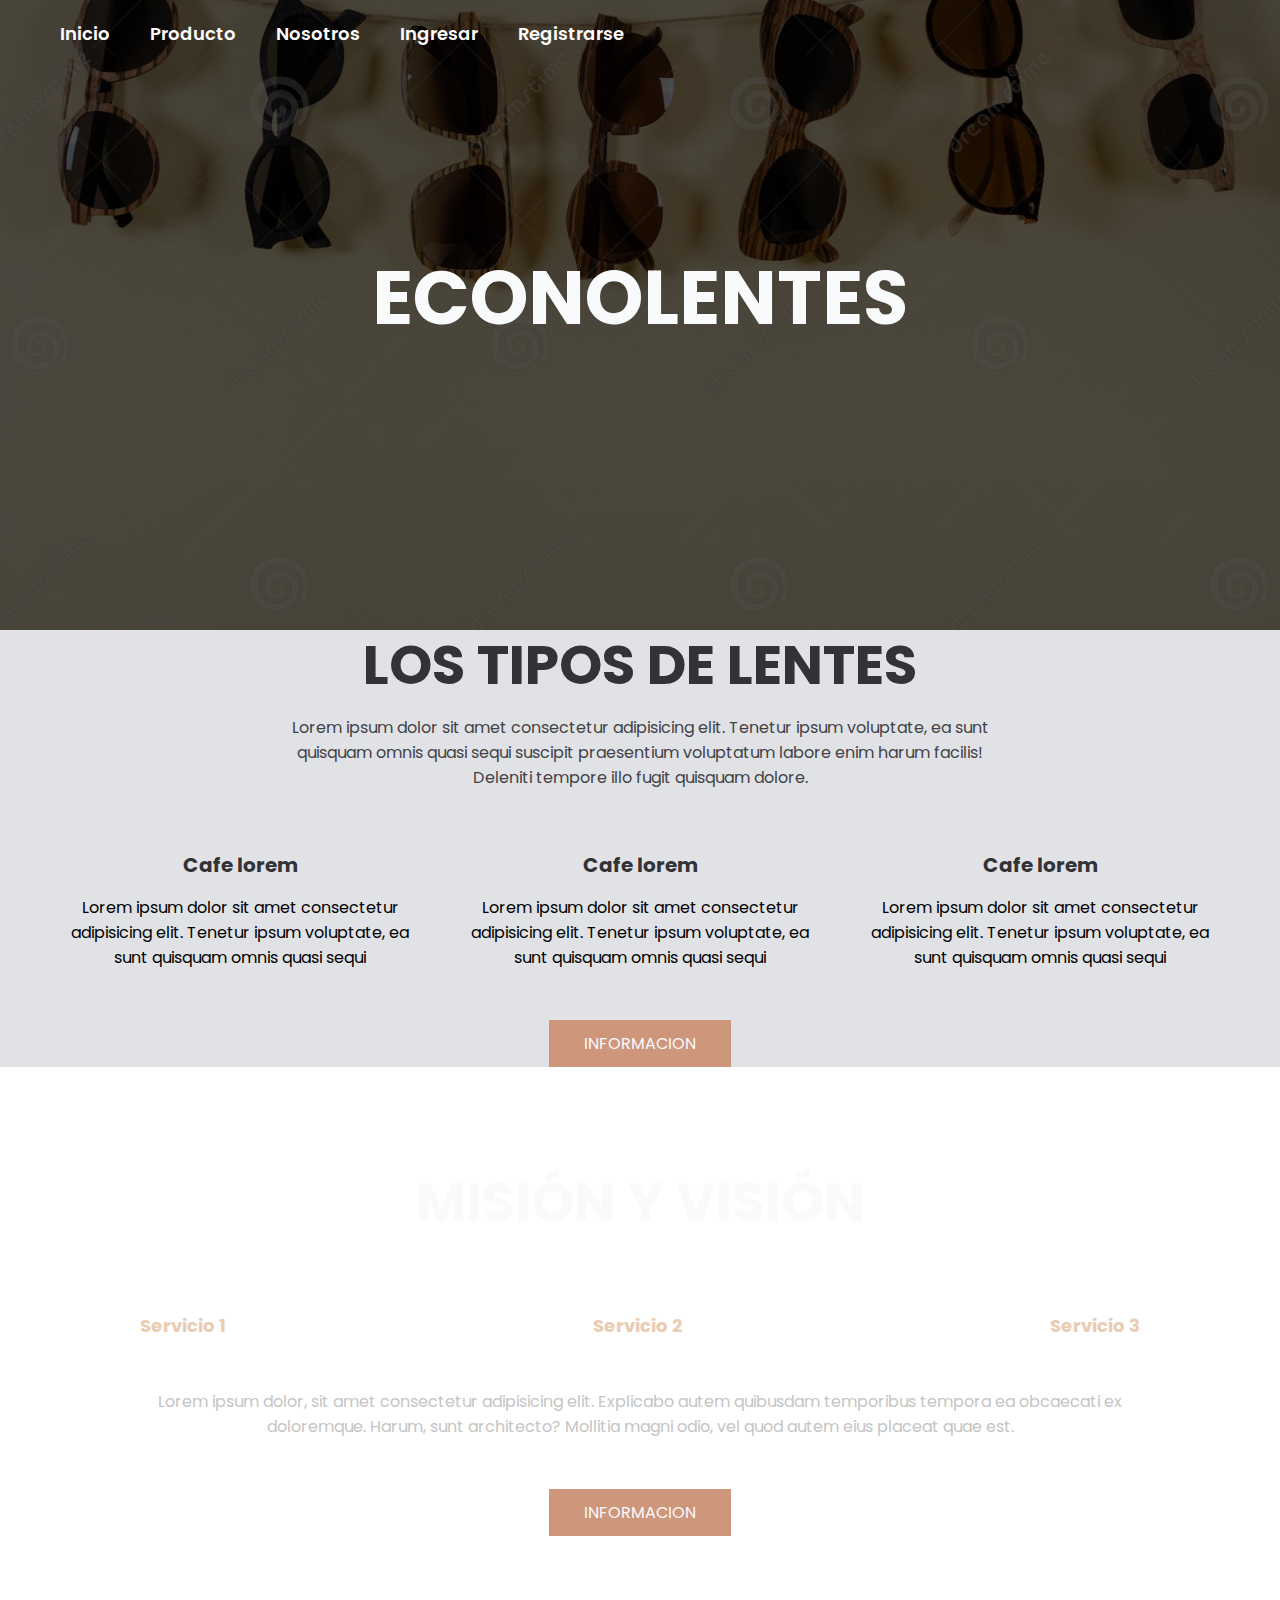
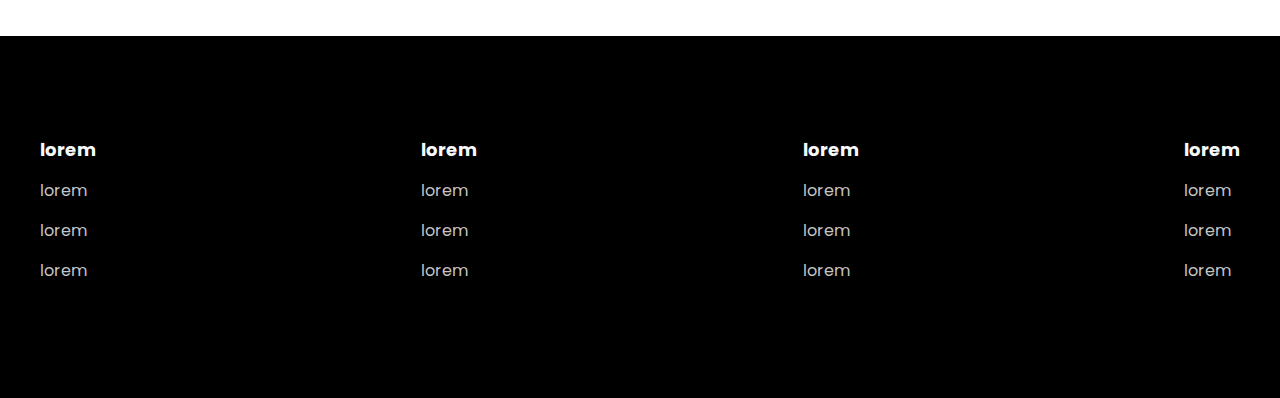
==== html/index.html @ 78f9a03b "proyecto econolentes maquetado" ====
<!DOCTYPE html>
<html lang="en">
<head>
    <meta charset="UTF-8">
    <meta http-equiv="X-UA-Compatible" content="IE-edge">
    <meta name="viewport" content="width=device-width, initial-scale=1.0">
    <title>Document</title>
    <link rel="stylesheet" href="../css/inicio.css">
</head>
<body>
    <header class="header">

        <div class="menu container">
            <nav class="navbar">
                <ul>
                    <li><a href="#">Inicio</a></li>
                    <li><a href="productos.html">Producto</a></li>
                    <li><a href="nosotros.html">Nosotros</a></li>
                    <li><a href="login.html">Ingresar</a></li>
                    <li><a href="registro.html">Registrarse</a></li>
                </ul>
            </nav>
        </div>
        <div class="header-content container">
            <h1 style="text-align: center;">ECONOLENTES</h1> 
        </div>      
    </header>


    <section class="tipos">
        
        <div class="tipos-content container">
            <h2>Los tipos de lentes</h2>
            <p class="txt-p">
                Lorem ipsum dolor sit amet consectetur adipisicing elit. 
                Tenetur ipsum voluptate, ea sunt quisquam omnis quasi sequi 
                suscipit praesentium voluptatum labore enim harum facilis!
                 Deleniti tempore illo fugit quisquam dolore.
            </p>
            <div class="tipos-group">
                <div class="tipos-1">
                    <img src="biconvexas.jpg" alt="">
                    <h3>Cafe lorem</h3>
                    <p>
                        Lorem ipsum dolor sit amet consectetur adipisicing elit. 
                        Tenetur ipsum voluptate, ea sunt quisquam omnis quasi sequi
                    </p>
                </div>
                <div class="tipos-1">
                    <img src="plano.jpg" alt="">
                    <h3>Cafe lorem</h3>
                    <p>
                        Lorem ipsum dolor sit amet consectetur adipisicing elit. 
                        Tenetur ipsum voluptate, ea sunt quisquam omnis quasi sequi
                    </p>
                </div>
                <div class="tipos-1">
                    <img src="convavo.jpg" alt="">
                    <h3>Cafe lorem</h3>
                    <p>
                        Lorem ipsum dolor sit amet consectetur adipisicing elit. 
                        Tenetur ipsum voluptate, ea sunt quisquam omnis quasi sequi
                    </p>
                </div>
                
            </div>
            <a href="#" class="btn-1">Informacion</a>
        </div>

        
        
    </section>





    <main class="services">
        <div class="services-content container">
            <h2>Misión y Visión</h2>
            <div class="services-group">
                <div class="services-1">
                    <img src="icons8-futurama-hermes-conrad-50.png" alt="">
                    <h3>Servicio 1</h3>
                </div>
                <div class="services-1">
                    <img src="icons8-futurama-hermes-conrad-50.png" alt="">
                    <h3>Servicio 2</h3>
                </div>
                <div class="services-1">
                    <img src="icons8-futurama-hermes-conrad-50.png" alt="">
                    <h3>Servicio 3</h3>
                </div>
            </div>
            <p>
                Lorem ipsum dolor, sit amet consectetur adipisicing elit. 
                Explicabo autem quibusdam temporibus tempora ea obcaecati 
                ex doloremque. Harum, sunt architecto? Mollitia magni odio,
                 vel quod autem eius placeat quae est.
            </p>
            <a href="#" class="btn-1">Informacion</a>
            
        </div>
    </main>



    <footer class="footer">
        <div class="footer-content container">
            <div class="link">
                <h3>lorem</h3>
                <ul>
                    <li><a href="#">lorem</a></li>
                    <li><a href="#">lorem</a></li>
                    <li><a href="#">lorem</a></li>
                </ul>
            </div>
            <div class="link">
                <h3>lorem</h3>
                <ul>
                    <li><a href="#">lorem</a></li>
                    <li><a href="#">lorem</a></li>
                    <li><a href="#">lorem</a></li>
                </ul>
            </div>
            <div class="link">
                <h3>lorem</h3>
                <ul>
                    <li><a href="#">lorem</a></li>
                    <li><a href="#">lorem</a></li>
                    <li><a href="#">lorem</a></li>
                </ul>
            </div>
            <div class="link">
                <h3>lorem</h3>
                <ul>
                    <li><a href="#">lorem</a></li>
                    <li><a href="#">lorem</a></li>
                    <li><a href="#">lorem</a></li>
                </ul>
            </div>
        </div>
    </footer>
    

    



</body>
</html>
---- css/inicio.css ----
@import url('https://fonts.googleapis.com/css2?family=Poppins:ital,wght@0,400;0,600;0,700;0,800;1,500&display=swap');


*{
    margin: 0;
    padding: 0;
    box-sizing: border-box;
    text-decoration: none;
    list-style: none;
}

body{
    font-family: 'Poppins', sans-serif;
}

.container {
    
    max-width: 1200px;
    margin: 0 auto;
}

.header {
    background-image: linear-gradient(
        rgba(0,0,0,0.7),
        rgba(0,0,0,0.7)),
        url(../img/fondo.png);
    background-position: center bottom;
    background-repeat: no-repeat;
    background-size: cover;
    min-height: 70vh;
    display: flex;
    align-items: center;
}
.header-content {
    text-align: center;
}

.menu {
    position: absolute;
    top: 0;
    left: 0;
    right: 0;
    display: flex;
    align-items: center;
    justify-content: space-between;
}


.menu .navbar ul li {
    position: relative;
    float: left;
}
.menu .navbar ul li a {
    font-size: 18px;
    padding: 20px;
    color: #FFFDFC;
    display: block;
    font-weight: 600;
}
.menu .navbar ul li a:hover{
    color: #CE967B;
}
#menu {
    display: none;
}

.menu label {
    cursor: pointer;
    display: none;

}

.header-content h1 {
    
    font-size: 75px;
    line-height: 80px;
    color: #F9FAFC;
    text-transform: uppercase;
    margin-bottom: 35px;
}
.header-content p {
    font-size: 16px;
    color: #C5C5C5;
    padding: 0 250px;
    margin-bottom: 25px;
}

.btn-1 {
    
    display: inline-block;
    padding: 11px 35px;
    background-color: #CE967B;
    color: #F9FAFC;
    text-transform: uppercase;
}

.btn-1:hover {
    background-color: #ebad8b;
}

.btn-2 {
    
    display: inline-block;
    padding: 11px 35px;
    background-color: #CE967B;
    color: #F9FAFC;
    text-transform: uppercase;
}

.btn-2:hover {
    background-color: #ebad8b;
}

.tipos {
    padding: 100ox 0;
    background-color: #E1E2E6;
    
}

.tipos-content {
    text-align: center;
}

.tipos-content h2 {
    font-size: 55px;
    line-height: 70px;
    color: #323337;
    text-transform: uppercase;
    padding: 0 250px;
    margin-bottom: 15px;
}
.txt-p {
    font-size: 16px;
    color: #414247;
    padding: 0 250px;
    margin-bottom: 35px;
}
 .tipos-group {
    display: flex;
    justify-content: space-between;
    margin-bottom: 50px;
 }
 .tipos-1 {
    padding: 0 25px;
 }
 .tipos-1 img{
    width: 200px;
 }

 .tipos-1 h3 {
    color: #323337;
    font-size: 20px;
    margin-bottom: 15px;
 }

.services {
    background-image: linear-gradient(
        rgba(0, 0, 0, 0.7),
        rgba(0, 0, 0, 0.7)),
        url(../img/bg.jpg);
    background-position: center center;
    background-repeat: no-repeat;
    background-size: cover;
    background-attachment: fixed;
    padding: 100px 0;
}

.services-content {
    text-align: center;
}

.services-content h2 {
    font-size: 55px;
    line-height: 70px;
    color: #F9FAFC;
    text-transform: uppercase;
    margin-bottom: 50px;
}
.services-content p {
    font-size: 16px;
    color: #C5C5C5;
    margin-bottom: 50px;
    padding: 0 100px;
}
.services-group {
    display: flex;
    justify-content: space-between;
    margin-bottom: 50px;

}
 
.services-1 {
    padding: 0 100px;
}
.services-1 img {
    width: 80px;
    margin-bottom: 15px;
}

.services-1 h3 {
    color: #EACCB3;
    font-size: 18px;
}



















.footer {
    padding: 100px 0;
    background-color: #000000;

}
.footer-content {
    display: flex;
    justify-content:space-between ;
}
.link h3 {
    font-size: 18px;
    color: #F9FAFC;
    margin-bottom: 15px;
}
.link a {
    font-size: 16px;
    color: #C5C5C5;
    display: block;
    margin-bottom: 15px;
}
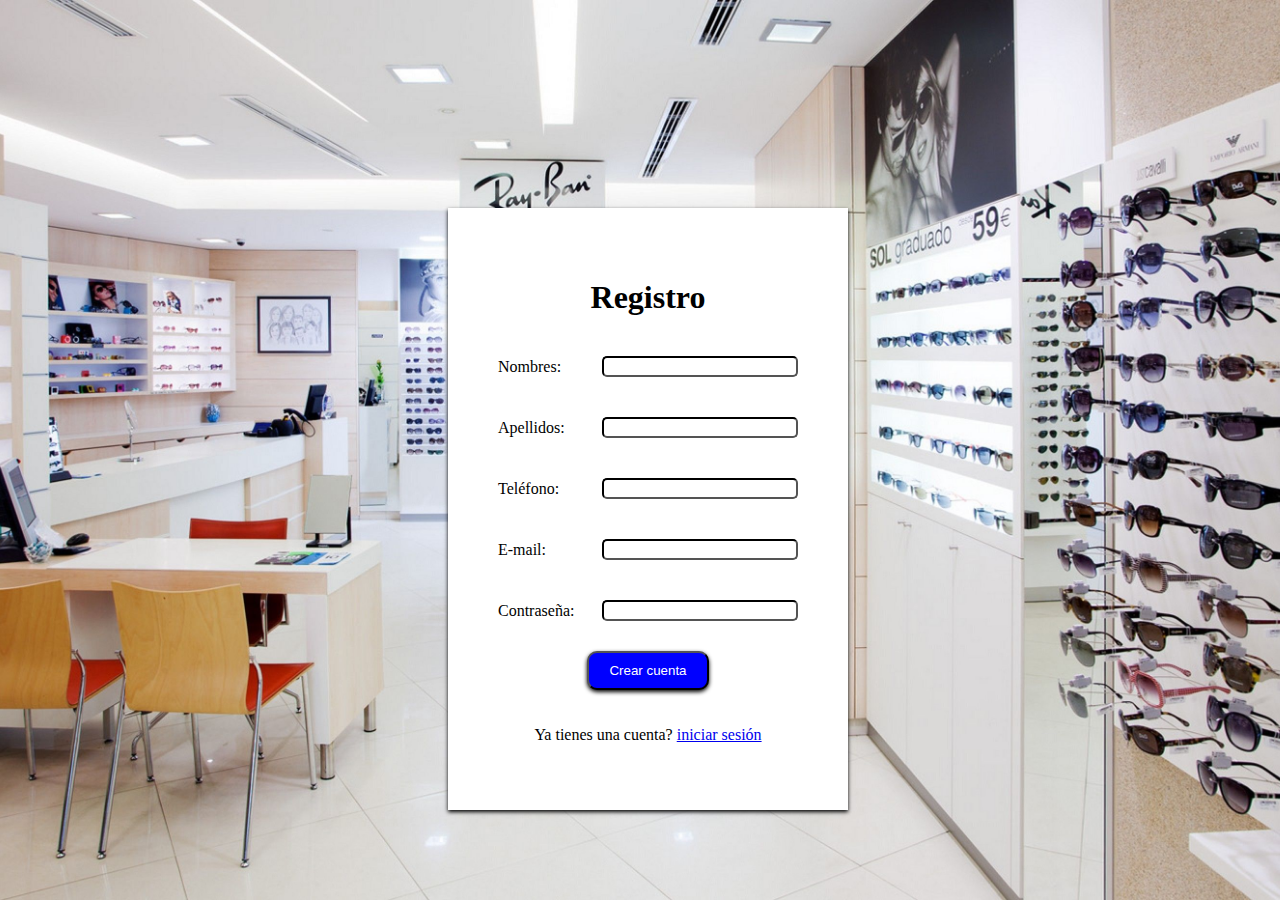
==== commit fe72a957: "se añadio validar con javascript" ====
--- a/html/index.html
+++ b/html/index.html
@@ -1,151 +1,53 @@
 <!DOCTYPE html>
 <html lang="en">
+
 <head>
     <meta charset="UTF-8">
-    <meta http-equiv="X-UA-Compatible" content="IE-edge">
     <meta name="viewport" content="width=device-width, initial-scale=1.0">
-    <title>Document</title>
-    <link rel="stylesheet" href="../css/inicio.css">
+    <link rel="stylesheet" href="../css/registro.css">
+    <link rel="preconnect" href="https://fonts.googleapis.com">
+    <link rel="preconnect" href="https://fonts.gstatic.com" crossorigin>
+    <link href="https://fonts.googleapis.com/css2?family=Roboto:ital,wght@1,700&display=swap" rel="stylesheet">
+    
+    <title>Registrar</title>
+    
 </head>
+
 <body>
-    <header class="header">
+    <div id="container">
+        <h1>Registro</h1>
+        <form class="formulario" action="registrar.php" method="post">
+            <div class="datos-registro">
+                <label for="nombre">Nombres:</label>
+                <input type="text" id="nombre" class="input-nombre" name="nombre">
+            </div>
 
-        <div class="menu container">
-            <nav class="navbar">
-                <ul>
-                    <li><a href="#">Inicio</a></li>
-                    <li><a href="productos.html">Producto</a></li>
-                    <li><a href="nosotros.html">Nosotros</a></li>
-                    <li><a href="login.html">Ingresar</a></li>
-                    <li><a href="registro.html">Registrarse</a></li>
-                </ul>
-            </nav>
-        </div>
-        <div class="header-content container">
-            <h1 style="text-align: center;">ECONOLENTES</h1> 
-        </div>      
-    </header>
+            <div class="datos-registro">
+                <label for="apellidos">Apellidos:</label>
+                <input type="text" id="apellidos" class="input-apellidos" name="apellidos">
+            </div>
 
+            <div class="datos-registro">
+                <label for="telefono">Teléfono:</label>
+                <input type="text" id="telefono" class="input-telefono" name="telefono">
+            </div>
 
-    <section class="tipos">
-        
-        <div class="tipos-content container">
-            <h2>Los tipos de lentes</h2>
-            <p class="txt-p">
-                Lorem ipsum dolor sit amet consectetur adipisicing elit. 
-                Tenetur ipsum voluptate, ea sunt quisquam omnis quasi sequi 
-                suscipit praesentium voluptatum labore enim harum facilis!
-                 Deleniti tempore illo fugit quisquam dolore.
-            </p>
-            <div class="tipos-group">
-                <div class="tipos-1">
-                    <img src="biconvexas.jpg" alt="">
-                    <h3>Cafe lorem</h3>
-                    <p>
-                        Lorem ipsum dolor sit amet consectetur adipisicing elit. 
-                        Tenetur ipsum voluptate, ea sunt quisquam omnis quasi sequi
-                    </p>
-                </div>
-                <div class="tipos-1">
-                    <img src="plano.jpg" alt="">
-                    <h3>Cafe lorem</h3>
-                    <p>
-                        Lorem ipsum dolor sit amet consectetur adipisicing elit. 
-                        Tenetur ipsum voluptate, ea sunt quisquam omnis quasi sequi
-                    </p>
-                </div>
-                <div class="tipos-1">
-                    <img src="convavo.jpg" alt="">
-                    <h3>Cafe lorem</h3>
-                    <p>
-                        Lorem ipsum dolor sit amet consectetur adipisicing elit. 
-                        Tenetur ipsum voluptate, ea sunt quisquam omnis quasi sequi
-                    </p>
-                </div>
-                
+            <div class="datos-registro">
+                <label for="email">E-mail:</label>
+                <input type="email" id="email" class="input-email" name="email">
             </div>
-            <a href="#" class="btn-1">Informacion</a>
-        </div>
 
-        
-        
-    </section>
+            <div class="datos-registro">
+                <label for="contrasena">Contraseña:</label>
+                <input type="password" id="contrasena" class="input-password" name="contrasena">
+            </div>
+            <div class="btn-registro">
+                <button type="submit">Crear cuenta</button>
+            </div>
+        </form>
+        <p>Ya tienes una cuenta? <a href="./login.html">iniciar sesión</a></p>
+    </div>
+    <script src="../js/validar.js"></script>
+</body>
 
-
-
-
-
-    <main class="services">
-        <div class="services-content container">
-            <h2>Misión y Visión</h2>
-            <div class="services-group">
-                <div class="services-1">
-                    <img src="icons8-futurama-hermes-conrad-50.png" alt="">
-                    <h3>Servicio 1</h3>
-                </div>
-                <div class="services-1">
-                    <img src="icons8-futurama-hermes-conrad-50.png" alt="">
-                    <h3>Servicio 2</h3>
-                </div>
-                <div class="services-1">
-                    <img src="icons8-futurama-hermes-conrad-50.png" alt="">
-                    <h3>Servicio 3</h3>
-                </div>
-            </div>
-            <p>
-                Lorem ipsum dolor, sit amet consectetur adipisicing elit. 
-                Explicabo autem quibusdam temporibus tempora ea obcaecati 
-                ex doloremque. Harum, sunt architecto? Mollitia magni odio,
-                 vel quod autem eius placeat quae est.
-            </p>
-            <a href="#" class="btn-1">Informacion</a>
-            
-        </div>
-    </main>
-
-
-
-    <footer class="footer">
-        <div class="footer-content container">
-            <div class="link">
-                <h3>lorem</h3>
-                <ul>
-                    <li><a href="#">lorem</a></li>
-                    <li><a href="#">lorem</a></li>
-                    <li><a href="#">lorem</a></li>
-                </ul>
-            </div>
-            <div class="link">
-                <h3>lorem</h3>
-                <ul>
-                    <li><a href="#">lorem</a></li>
-                    <li><a href="#">lorem</a></li>
-                    <li><a href="#">lorem</a></li>
-                </ul>
-            </div>
-            <div class="link">
-                <h3>lorem</h3>
-                <ul>
-                    <li><a href="#">lorem</a></li>
-                    <li><a href="#">lorem</a></li>
-                    <li><a href="#">lorem</a></li>
-                </ul>
-            </div>
-            <div class="link">
-                <h3>lorem</h3>
-                <ul>
-                    <li><a href="#">lorem</a></li>
-                    <li><a href="#">lorem</a></li>
-                    <li><a href="#">lorem</a></li>
-                </ul>
-            </div>
-        </div>
-    </footer>
-    
-
-    
-
-
-
-</body>
 </html>--- a/css/registro.css
+++ b/css/registro.css
@@ -0,0 +1,95 @@
+
+.h1 {
+    margin-bottom: auto;
+    font-family: 'Roboto', sans-serif;
+}
+
+body {
+    min-height: 100vh;
+    text-align: center;
+    background-image: url('../img/fondo.jpg');
+    background-size: cover; 
+    background-repeat: no-repeat;
+    background-attachment: fixed;
+    background-position: center;
+    width: 100%;
+}
+
+#container {
+    margin-top: 200px;
+    padding: 50px;
+    background-color: white;
+    box-shadow: 0 2px 4px rgba(0, 0, 0, 3);
+    display: inline-block;
+}
+
+.datos-registro {
+    margin-top: 40px;
+    display: flex;
+    align-items: center;
+}
+
+.datos-registro label {
+    flex: 1;
+    text-align: left;
+    margin-right: 10px;
+}
+
+.datos-registro input {
+    flex: 2;
+    border-radius: 5px;
+    border-color: black;
+}
+
+.formulario {
+    padding-bottom: 20px;
+    width: 300px;
+}
+
+.btn-registro button {
+    background-color: blue;
+    color: white;
+    padding: 10px 20px;
+    cursor: pointer;
+    border-radius: 10px;
+    box-shadow: 0 2px 4px rgba(0, 0, 0, 2);
+    margin-top: 30px;
+}
+
+@media only screen and (max-width: 600px) {
+    #container {
+        margin-top: 100px;
+        padding: 50px;
+    }
+
+    .datos-registro {
+        margin-top: 20px; /* Ajusta el margen superior */
+        flex-direction: column;
+    }
+
+    .datos-registro label {
+        margin-bottom: 10px;
+        text-align: center;
+    }
+
+    .datos-registro input {
+        width: 100%;
+    }
+
+    .formulario {
+        width: 100%;
+    }
+
+    .btn-registro button {
+        padding: 8px 16px;
+        margin-top: 20px;
+    }
+}
+
+
+
+
+
+
+
+
